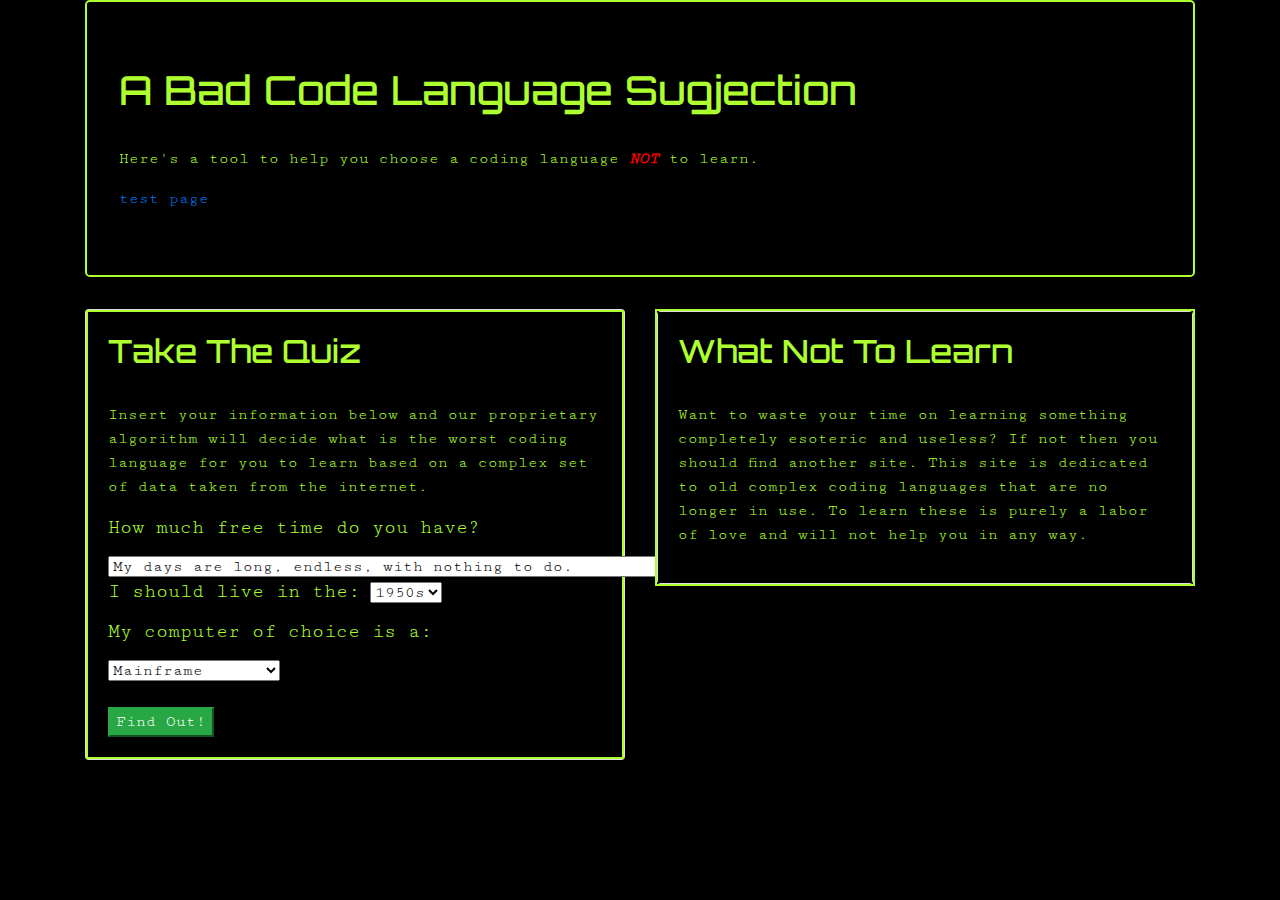
==== index.html @ 24a296dd "FIX THE SHOW HIDE IN TEST git push jb main" ====
<!DOCTYPE html>
<html lang="en">
<head>
  <link href="css/bootstrap.css" rel="stylesheet" type="text/css">
  <link href="css/styles.css" rel="stylesheet" type="text/css">
  <link rel="preconnect" href="https://fonts.gstatic.com">
  <link href="https://fonts.googleapis.com/css2?family=Rosario:wght@300&display=swap" rel="stylesheet">
  <link href="https://fonts.googleapis.com/css2?family=Orbitron&family=Rosario:wght@300&display=swap" rel="stylesheet">
  <link href="https://fonts.googleapis.com/css2?family=Cutive+Mono&display=swap" rel="stylesheet">
  <script src="js/jquery-3.6.0.js"></script>
  <script src="js/scripts.js"></script>
  <title>Coding Languages</title>
</head>
<body>
  <div class="container">
<!-- ----------------------------------- -->
    <div class="jumbotron">
      <h1>A Bad Code Language Sugjection</h1>
      <hr>
      <p>Here's a tool to help you choose a coding language <span class="em">NOT</span> to learn.</p>
      <a href="index-test.html">test page</a>
    </div>
<!-- ----Quiz Card-------------------------------------- -->
    <div class="row">
      <div class="col-md-6">
        <div class="card">
          <div class="card-body" id="quiz">
            <h2 class="card-title">Take The Quiz</h2>
            <hr>
            <p>Insert your information below and our proprietary algorithm will decide what is the worst coding language for you to learn based on a complex set of data taken from the internet.</p>
<!-- -Form-------------------------------------- -->
            <form id="quiz-form">
              <label for="time"><h5>How much free time do you have?</h5></label>
              <select id="time">
                <option value="lots">My days are long, endless, with nothing to do.</option>
                <option value="some">I work but other than that I sit around doing nothing.</option>
                <option value="little">I work and have a family so I am fairly busy</option>
                <option value="none">I have endless work family responsibilities and have no time</option>
              </select>
              <label for="decade"><h5>I should live in the:</h5></label>
              <select id="decade">
                <option value="1950s">1950s</option>
                <option value="1960s">1960s</option>
                <option value="1970s">1970s</option>
                <option value="1980s">1980s</option>
              </select>
              <label for="computer"><h5>My computer of choice is a:</h5></label>
              <select id="computer">
                <option value="mainframe">Mainframe</option>
                <option value="commodore64">Commodore 64</option>
                <option value="ibm">IBM 3592</option>
                <option value="pc">Contemporary PC</option>
              </select>
              <br>
              <br>
              <button type="submit" class="btn-success">Find Out!</button>
            </form>
          </div>
        </div>
      </div>

<!-- -----Blank Card-------------------------- -->
      <div class="col-md-6">
        <div id="blank" class="previous"> 
          <div class="card">
            <div class="card-body">
              <h2 class="card-title">What Not To Learn</h2>
              <hr>
              <p>Want to waste your time on learning something completely esoteric and useless?  If not then you should find another site.  This site is dedicated to old complex coding languages that are no longer in use.  To learn these is purely a labor of love and will not help you in any way.</p>
            </div>
          </div>
          <div id="fortran" class="previous">
            <div class="card-body">
              <h2 class="card-title">FORTRAN</h2>
              <hr>
              <p>Made popular back in the 1950's FORTRAN is a complex and hard to use.  However if you are coding punch cards on a vintage mainframe you will need to brush up on your FORTRAN.  It is still in use today however so beware--were you to learn this language chances are you would still get a job.</p>
            </div>
          </div>
          <div class="previous" id="cobol">
            <div class="card-body">
              <h2 class="card-title">COBOL</h2>
              <hr>
              <p>A really useless code to learn would be COBOL.  Designed as a dedicated business software for companies in-house software COBOL is not used today.  However for time travel purposes COBOL could be important to learn.</p>
            </div>
          </div>
          <div class="previous" id="lisp">
            <div class="card-body" >
              <h2 class="card-title">LISP</h2>
              <hr>
              <p>Lisp is an obscure and difficult mathematics programing language.  To learn Lisp is not impossible, but its hard and its uses are very obscure.  Not useless, but not very useful either. </p>
            </div>
          </div>
          <div class="previous" id="pascal">
            <div class="card-body">
              <h2 class="card-title">Pascal</h2>
              <hr>
              <p>Pascal is a very early programing language that is no longer in use.  There are much better options now, learning Pascal would be a very strange thing to do unless you had large amounts of free time.</p>
            </div>
          </div>
          <div class="previous" id="basic">
            <div class="card-body">
              <h2 class="card-title">Basic</h2>
              <hr>
              <p>Made popular on early home PC's from the 1980's Basic is a fun and simple programing language to learn.  Its not in use anywhere today but it would not take long to learn and would be fun to get up and running on an old Apple II.</p>
            </div>
          </div>
          <div class="previous" id="javascript">
            <div class="card-body">
              <h2 class="card-title">JavaScript</h2>
              <hr>
              <p>Some one in your situation should not waste time learning a useless coding language--just learn JavaScript, its used by everyone for pretty much everything these days.</p>
            </div>
          </div>


        </div>





      </div>
    </div>
  </div>
</body>
</html>
---- css/styles.css ----
body {
  font-family: 'Cutive Mono', monospace;
  color: greenyellow;
  background-color: black;
}
h1 {
  font-family: 'Orbitron', sans-serif;
}

h2 {
  font-family: 'Orbitron', sans-serif;
}
h5 {
  font-style: bold;
}

.em {
  color: red;
  font-style: italic;
  font-weight: bold;
}

#quiz {
  background-color: black;
  border: 2px solid greenyellow;
  
}

.jumbotron {
  background-color: black;
  border: 2px solid greenyellow;
}

.card-body {
  background-color: black;
}

#blank{
  background-color: black;
  border: 2px solid greenyellow;
}
#fortran {
  display: none;
}
#cobol {
  display: none;
}
#lisp {
  display: none;
}
#pascal {
  display: none;
}

#basic {
  display: none;
}
#javascript {
  display: none;
}
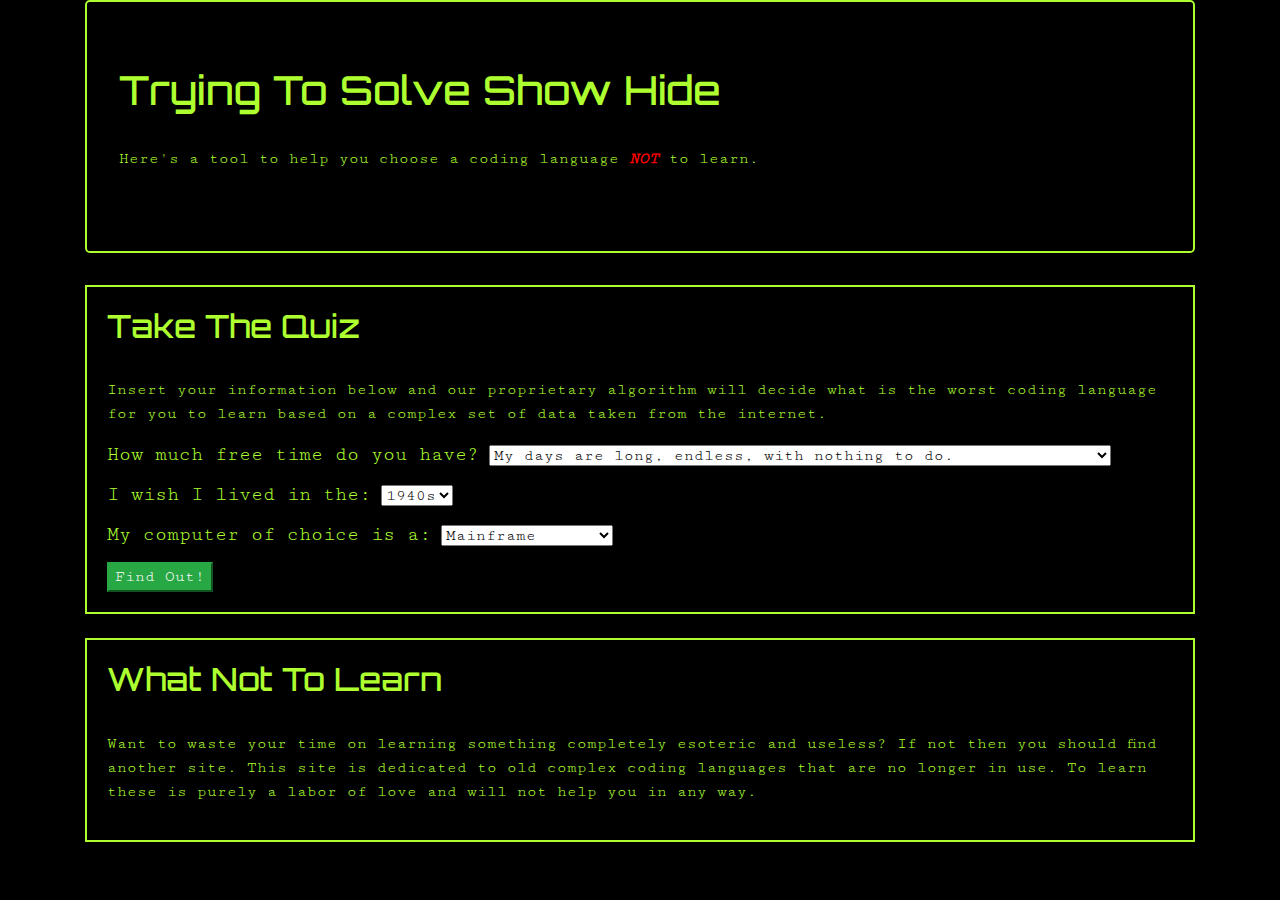
==== commit e30fafe0: "move test page to index page" ====
--- a/index.html
+++ b/index.html
@@ -8,118 +8,91 @@
   <link href="https://fonts.googleapis.com/css2?family=Orbitron&family=Rosario:wght@300&display=swap" rel="stylesheet">
   <link href="https://fonts.googleapis.com/css2?family=Cutive+Mono&display=swap" rel="stylesheet">
   <script src="js/jquery-3.6.0.js"></script>
-  <script src="js/scripts.js"></script>
+  <script src="js/scripts-test.js"></script>
   <title>Coding Languages</title>
 </head>
 <body>
   <div class="container">
 <!-- ----------------------------------- -->
     <div class="jumbotron">
-      <h1>A Bad Code Language Sugjection</h1>
+      <h1>Trying To Solve Show Hide</h1>
       <hr>
       <p>Here's a tool to help you choose a coding language <span class="em">NOT</span> to learn.</p>
-      <a href="index-test.html">test page</a>
     </div>
 <!-- ----Quiz Card-------------------------------------- -->
-    <div class="row">
-      <div class="col-md-6">
-        <div class="card">
-          <div class="card-body" id="quiz">
-            <h2 class="card-title">Take The Quiz</h2>
-            <hr>
-            <p>Insert your information below and our proprietary algorithm will decide what is the worst coding language for you to learn based on a complex set of data taken from the internet.</p>
-<!-- -Form-------------------------------------- -->
-            <form id="quiz-form">
-              <label for="time"><h5>How much free time do you have?</h5></label>
-              <select id="time">
-                <option value="lots">My days are long, endless, with nothing to do.</option>
-                <option value="some">I work but other than that I sit around doing nothing.</option>
-                <option value="little">I work and have a family so I am fairly busy</option>
-                <option value="none">I have endless work family responsibilities and have no time</option>
-              </select>
-              <label for="decade"><h5>I should live in the:</h5></label>
-              <select id="decade">
-                <option value="1950s">1950s</option>
-                <option value="1960s">1960s</option>
-                <option value="1970s">1970s</option>
-                <option value="1980s">1980s</option>
-              </select>
-              <label for="computer"><h5>My computer of choice is a:</h5></label>
+
+    <div class="card-body" id="quiz">
+      <h2>Take The Quiz</h2>
+      <hr>
+      <p>Insert your information below and our proprietary algorithm will decide what is the worst coding language for you to learn based on a complex set of data taken from the internet.</p>
+<!-- -----------------------FORM--------------- -->
+      <form id="quiz-form">
+        <label for="time"><h5>How much free time do you have?</h5></label>
+        <select id="time">
+          <option value="lots">My days are long, endless, with nothing to do.</option>
+          <option value="some">I work but other than that I sit around doing nothing.</option>
+          <option value="little">I work and have a family so I am fairly busy</option>
+          <option value="none">I have endless work family responsibilities and have no time</option>
+        </select>
+        <br>
+        <label for="decade"><h5>I wish I lived in the:</h5></label>
+        <select id="decade">
+          <option value="1940">1940s</option>
+          <option value="1950">1950s</option>
+          <option value="1960">1960s</option>
+          <option value="1970">1970s</option>
+          <option value="1980">1980s</option>
+          <option value="2021">NOW</option>
+        </select>
+        <br>
+        <label for="computer"><h5>My computer of choice is a:</h5></label>
               <select id="computer">
                 <option value="mainframe">Mainframe</option>
                 <option value="commodore64">Commodore 64</option>
-                <option value="ibm">IBM 3592</option>
                 <option value="pc">Contemporary PC</option>
               </select>
-              <br>
-              <br>
-              <button type="submit" class="btn-success">Find Out!</button>
-            </form>
-          </div>
-        </div>
-      </div>
-
-<!-- -----Blank Card-------------------------- -->
-      <div class="col-md-6">
-        <div id="blank" class="previous"> 
-          <div class="card">
-            <div class="card-body">
-              <h2 class="card-title">What Not To Learn</h2>
-              <hr>
-              <p>Want to waste your time on learning something completely esoteric and useless?  If not then you should find another site.  This site is dedicated to old complex coding languages that are no longer in use.  To learn these is purely a labor of love and will not help you in any way.</p>
-            </div>
-          </div>
-          <div id="fortran" class="previous">
-            <div class="card-body">
-              <h2 class="card-title">FORTRAN</h2>
-              <hr>
-              <p>Made popular back in the 1950's FORTRAN is a complex and hard to use.  However if you are coding punch cards on a vintage mainframe you will need to brush up on your FORTRAN.  It is still in use today however so beware--were you to learn this language chances are you would still get a job.</p>
-            </div>
-          </div>
-          <div class="previous" id="cobol">
-            <div class="card-body">
-              <h2 class="card-title">COBOL</h2>
-              <hr>
-              <p>A really useless code to learn would be COBOL.  Designed as a dedicated business software for companies in-house software COBOL is not used today.  However for time travel purposes COBOL could be important to learn.</p>
-            </div>
-          </div>
-          <div class="previous" id="lisp">
-            <div class="card-body" >
-              <h2 class="card-title">LISP</h2>
-              <hr>
-              <p>Lisp is an obscure and difficult mathematics programing language.  To learn Lisp is not impossible, but its hard and its uses are very obscure.  Not useless, but not very useful either. </p>
-            </div>
-          </div>
-          <div class="previous" id="pascal">
-            <div class="card-body">
-              <h2 class="card-title">Pascal</h2>
-              <hr>
-              <p>Pascal is a very early programing language that is no longer in use.  There are much better options now, learning Pascal would be a very strange thing to do unless you had large amounts of free time.</p>
-            </div>
-          </div>
-          <div class="previous" id="basic">
-            <div class="card-body">
-              <h2 class="card-title">Basic</h2>
-              <hr>
-              <p>Made popular on early home PC's from the 1980's Basic is a fun and simple programing language to learn.  Its not in use anywhere today but it would not take long to learn and would be fun to get up and running on an old Apple II.</p>
-            </div>
-          </div>
-          <div class="previous" id="javascript">
-            <div class="card-body">
-              <h2 class="card-title">JavaScript</h2>
-              <hr>
-              <p>Some one in your situation should not waste time learning a useless coding language--just learn JavaScript, its used by everyone for pretty much everything these days.</p>
-            </div>
-          </div>
-
-
-        </div>
-
-
-
-
-
-      </div>
+        <br>
+        
+        <button type="submit" class="btn-success">Find Out!</button>
+      </form>
+    </div>
+<!-- -----Cards-------------------------- -->
+    <br>
+    
+    <div id="blank" class="previous"> 
+      <h2>What Not To Learn</h2>
+      <hr>
+      <p>Want to waste your time on learning something completely esoteric and useless?  If not then you should find another site.  This site is dedicated to old complex coding languages that are no longer in use.  To learn these is purely a labor of love and will not help you in any way.</p>
+    </div>
+    <div id="fortran" class="previous">
+      <h2>FORTRAN</h2>
+      <hr>
+      <p>Made popular back in the 1950's FORTRAN is a complex and hard to use.  However if you are coding punch cards on a vintage mainframe you will need to brush up on your FORTRAN.  It is still in use today however so beware--were you to learn this language chances are you would still get a job.</p>
+    </div>
+    <div id="cobol" class="previous">
+      <h2>COBOL</h2>
+      <hr>
+      <p>A really <span class="em">useless</span> code to learn would be COBOL.  Designed as a dedicated business software for companies in-house software COBOL is not used today.  However for time travel purposes COBOL could be important to learn.</p>
+    </div>
+    <div id="lisp" class="previous">
+      <h2>Lisp</h2>
+      <hr>
+      <p>Lisp is an <span class="em">obscure</span> and <span class="em">difficult</span> mathematics programing language.  To learn Lisp is not impossible, but its hard and its uses are very obscure.  Not useless, but not very useful either. </p>
+    </div>
+    <div id="pascal" class="previous">
+      <h2>Pascal</h2>
+      <hr>
+      <p>Pascal is a very early programing language that is no longer in use.  There are much better options now, learning Pascal would be a very strange thing to do unless you had large amounts of free time.</p>
+    </div>
+    <div id="basic" class="previous">
+      <h2>Basic</h2>
+      <hr>
+      <p>Made popular on early home PC's from the 1980's Basic is a fun and simple programing language to learn.  Its not in use anywhere today but it would not take long to learn and would be fun to get up and running on an old Apple II.</p>
+    </div>
+    <div id="javascript" class="previous">
+      <h2>JavaScript</h2>
+      <hr>
+      <p>Some one in your situation should not waste time learning a useless coding language--just learn JavaScript, its used by everyone for pretty much everything these days.</p>
     </div>
   </div>
 </body>
--- a/css/styles.css
+++ b/css/styles.css
@@ -33,8 +33,13 @@
 
 .card-body {
   background-color: black;
+  border: 2px solid greenyellow;
 }
-
+.previous {
+  padding: 20px;
+  background-color: black;
+  border: 2px solid greenyellow;
+}
 #blank{
   background-color: black;
   border: 2px solid greenyellow;
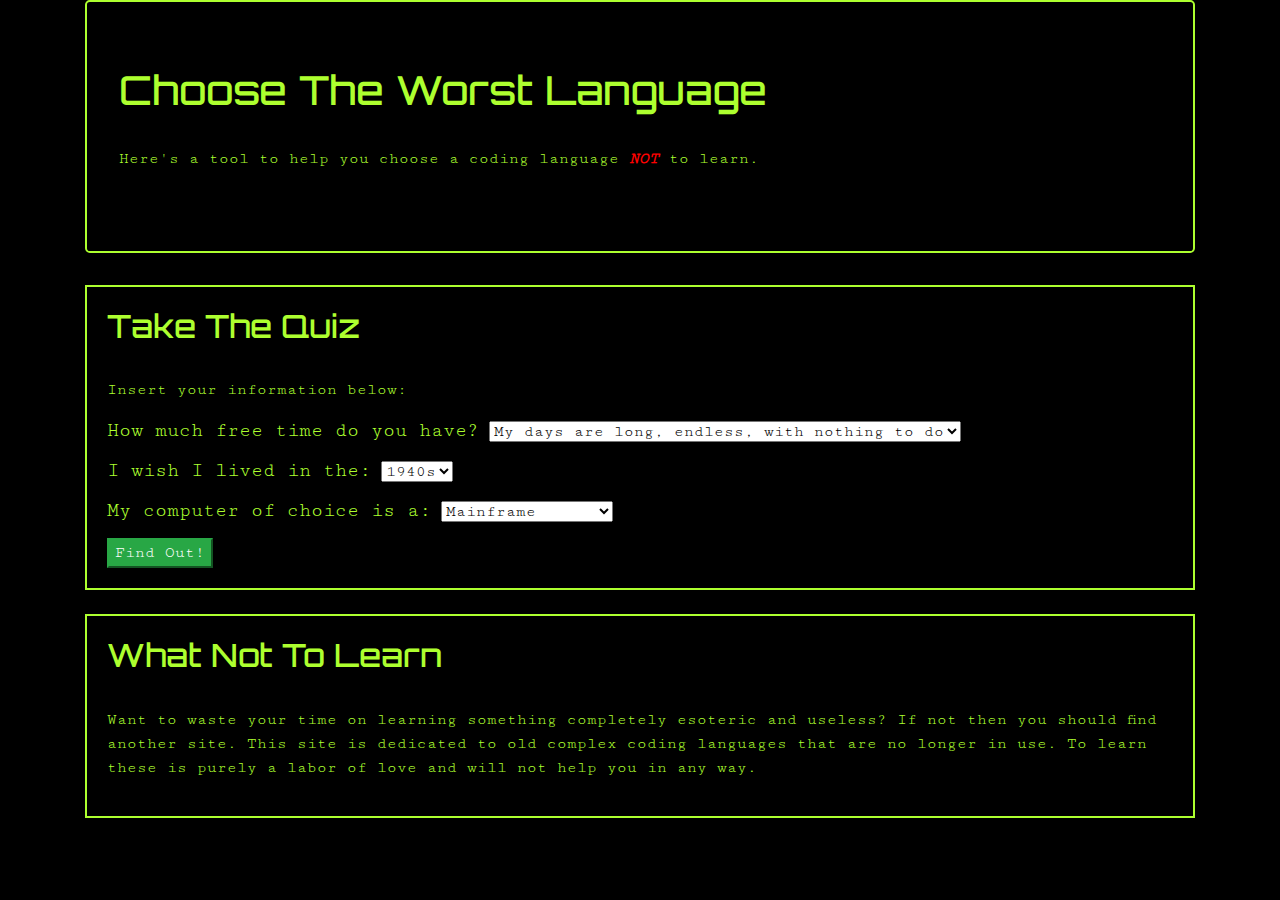
==== commit e919e847: "add text to index.html" ====
--- a/index.html
+++ b/index.html
@@ -8,14 +8,14 @@
   <link href="https://fonts.googleapis.com/css2?family=Orbitron&family=Rosario:wght@300&display=swap" rel="stylesheet">
   <link href="https://fonts.googleapis.com/css2?family=Cutive+Mono&display=swap" rel="stylesheet">
   <script src="js/jquery-3.6.0.js"></script>
-  <script src="js/scripts-test.js"></script>
+  <script src="js/scripts.js"></script>
   <title>Coding Languages</title>
 </head>
 <body>
   <div class="container">
 <!-- ----------------------------------- -->
     <div class="jumbotron">
-      <h1>Trying To Solve Show Hide</h1>
+      <h1>Choose The Worst Language</h1>
       <hr>
       <p>Here's a tool to help you choose a coding language <span class="em">NOT</span> to learn.</p>
     </div>
@@ -24,15 +24,15 @@
     <div class="card-body" id="quiz">
       <h2>Take The Quiz</h2>
       <hr>
-      <p>Insert your information below and our proprietary algorithm will decide what is the worst coding language for you to learn based on a complex set of data taken from the internet.</p>
+      <p>Insert your information below:</p>
 <!-- -----------------------FORM--------------- -->
       <form id="quiz-form">
         <label for="time"><h5>How much free time do you have?</h5></label>
         <select id="time">
-          <option value="lots">My days are long, endless, with nothing to do.</option>
-          <option value="some">I work but other than that I sit around doing nothing.</option>
-          <option value="little">I work and have a family so I am fairly busy</option>
-          <option value="none">I have endless work family responsibilities and have no time</option>
+          <option value="lots">My days are long, endless, with nothing to do</option>
+          <option value="some">I work some</option>
+          <option value="little">I'm pretty busy</option>
+          <option value="none">I'm really busy</option>
         </select>
         <br>
         <label for="decade"><h5>I wish I lived in the:</h5></label>
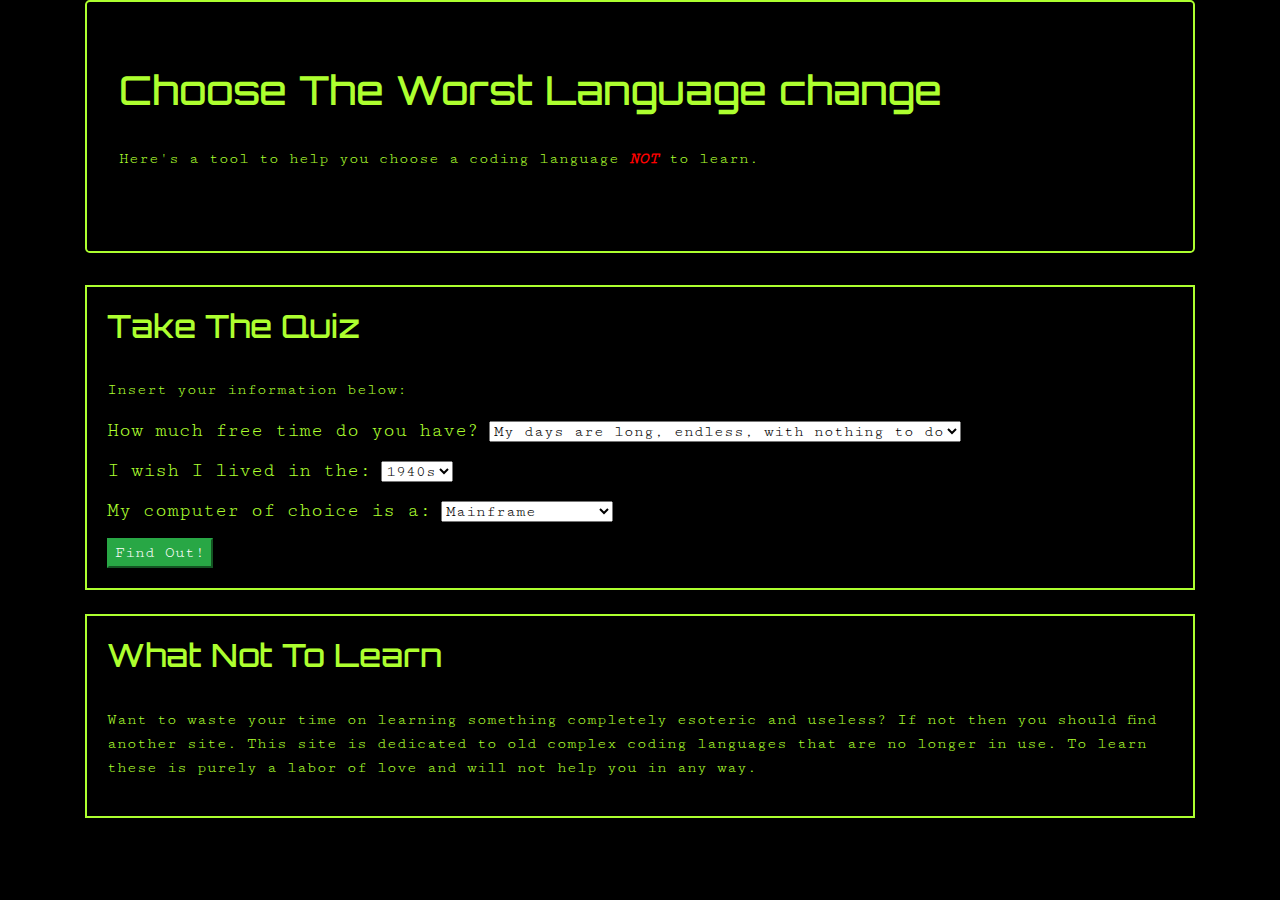
==== commit c1fa2a0a: "random change" ====
--- a/index.html
+++ b/index.html
@@ -15,7 +15,7 @@
   <div class="container">
 <!-- ----------------------------------- -->
     <div class="jumbotron">
-      <h1>Choose The Worst Language</h1>
+      <h1>Choose The Worst Language change</h1>
       <hr>
       <p>Here's a tool to help you choose a coding language <span class="em">NOT</span> to learn.</p>
     </div>
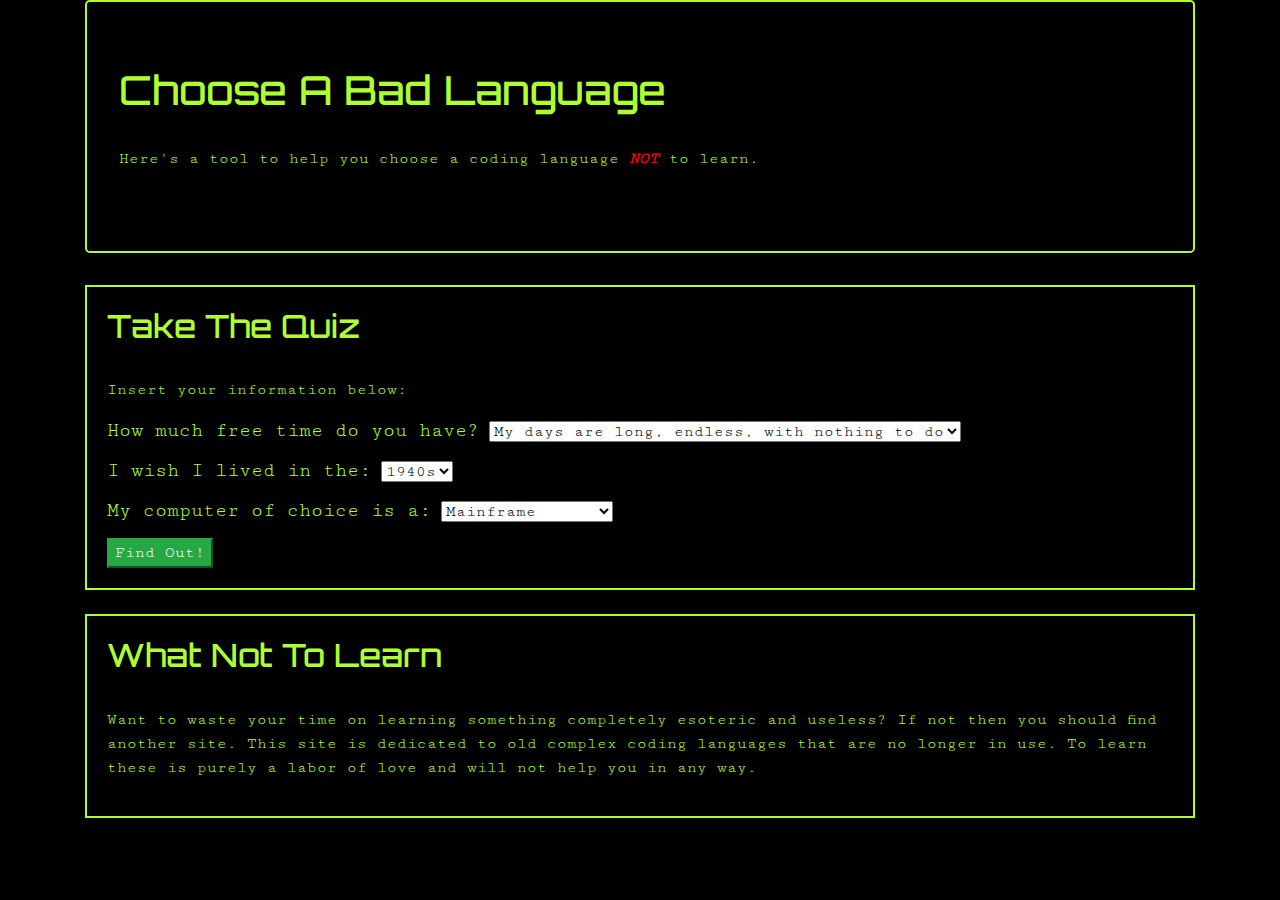
==== commit d37ae7b9: "add change to index.html" ====
--- a/index.html
+++ b/index.html
@@ -13,19 +13,15 @@
 </head>
 <body>
   <div class="container">
-<!-- ----------------------------------- -->
     <div class="jumbotron">
-      <h1>Choose The Worst Language change</h1>
+      <h1>Choose A Bad Language</h1>
       <hr>
       <p>Here's a tool to help you choose a coding language <span class="em">NOT</span> to learn.</p>
     </div>
-<!-- ----Quiz Card-------------------------------------- -->
-
     <div class="card-body" id="quiz">
       <h2>Take The Quiz</h2>
       <hr>
       <p>Insert your information below:</p>
-<!-- -----------------------FORM--------------- -->
       <form id="quiz-form">
         <label for="time"><h5>How much free time do you have?</h5></label>
         <select id="time">
@@ -46,19 +42,16 @@
         </select>
         <br>
         <label for="computer"><h5>My computer of choice is a:</h5></label>
-              <select id="computer">
-                <option value="mainframe">Mainframe</option>
-                <option value="commodore64">Commodore 64</option>
-                <option value="pc">Contemporary PC</option>
-              </select>
+          <select id="computer">
+            <option value="mainframe">Mainframe</option>
+            <option value="commodore64">Commodore 64</option>
+            <option value="pc">Contemporary PC</option>
+          </select>
         <br>
-        
         <button type="submit" class="btn-success">Find Out!</button>
       </form>
     </div>
-<!-- -----Cards-------------------------- -->
     <br>
-    
     <div id="blank" class="previous"> 
       <h2>What Not To Learn</h2>
       <hr>
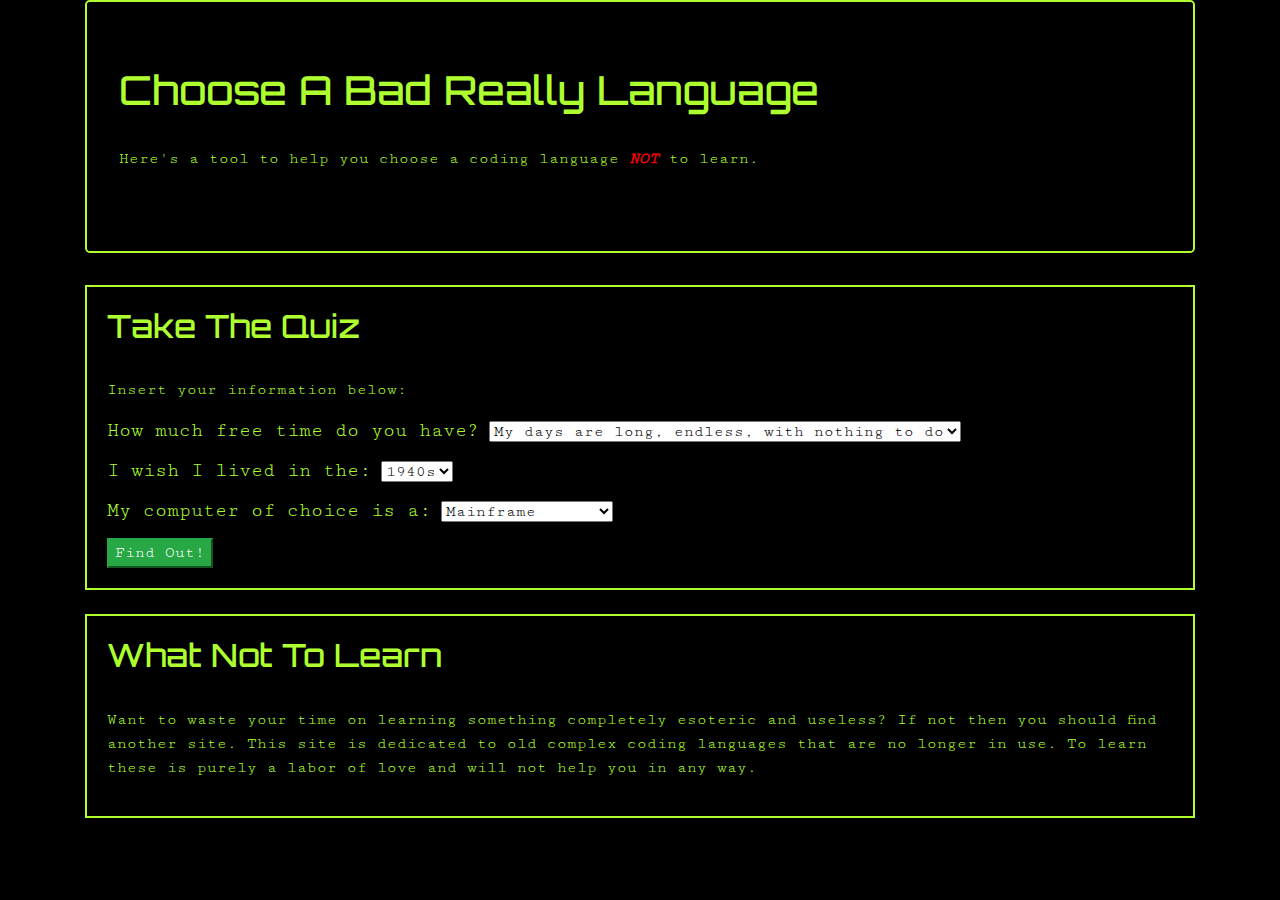
==== commit bb0975c0: "add change to index.html" ====
--- a/index.html
+++ b/index.html
@@ -14,7 +14,7 @@
 <body>
   <div class="container">
     <div class="jumbotron">
-      <h1>Choose A Bad Language</h1>
+      <h1>Choose A Bad Really Language</h1>
       <hr>
       <p>Here's a tool to help you choose a coding language <span class="em">NOT</span> to learn.</p>
     </div>
